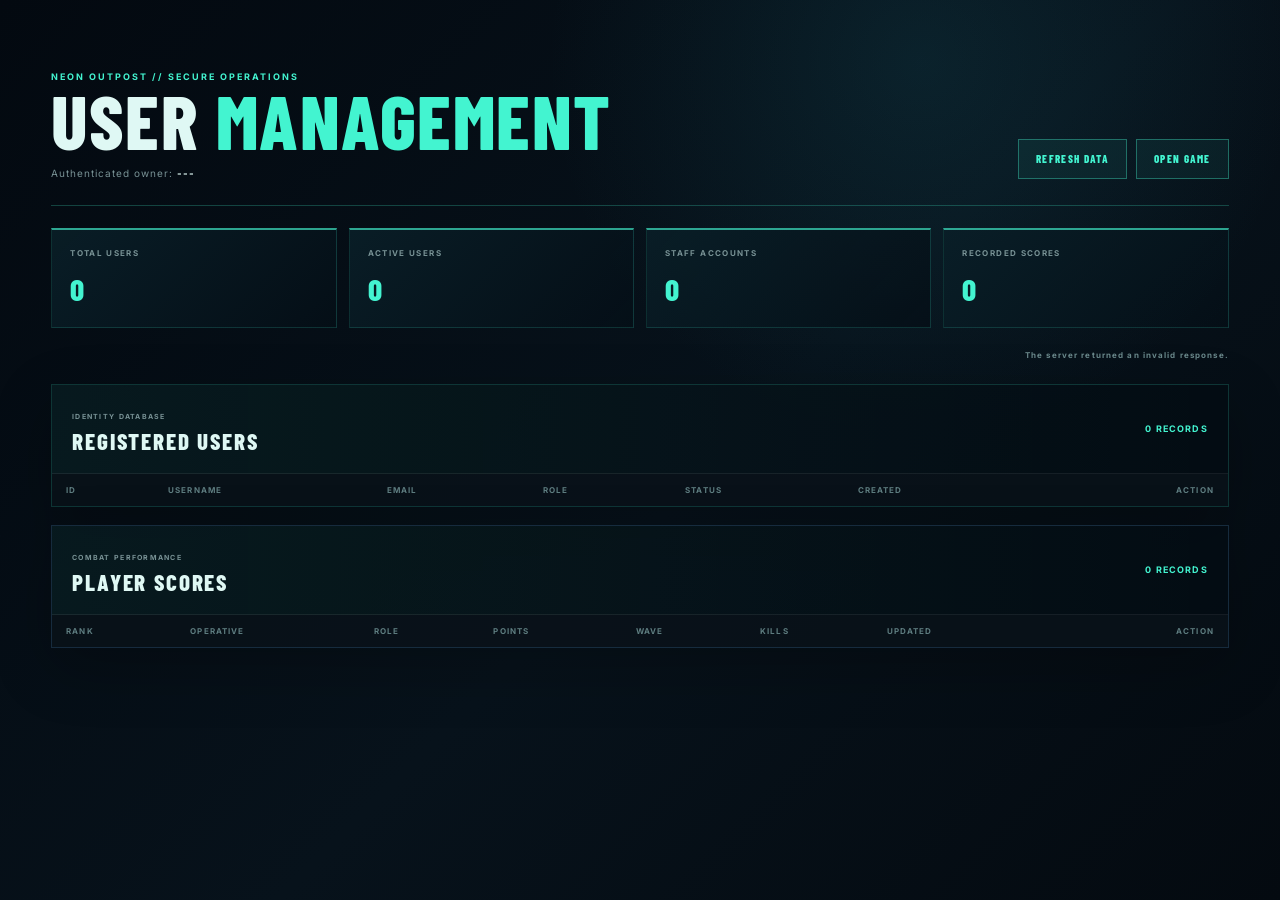
==== management/index.html @ 33bfb7ff "login and more details" ====
<!doctype html>
<html lang="en">
  <head>
    <meta charset="UTF-8" />
    <meta name="viewport" content="width=device-width, initial-scale=1" />
    <meta name="robots" content="noindex,nofollow" />
    <title>Outpost Management</title>
    <link rel="icon" href="../favicon.svg" type="image/svg+xml" />
    <link rel="stylesheet" href="./management.css" />
  </head>
  <body>
    <main class="management-shell">
      <section id="loading-panel" class="status-panel">
        <p>OWNER AUTHORIZATION</p>
        <h1>CONNECTING<span>...</span></h1>
      </section>

      <section id="denied-panel" class="status-panel denied hidden">
        <p>ACCESS REJECTED</p>
        <h1>OWNER CLEARANCE REQUIRED</h1>
        <span id="denied-message">Sign in as an owner from the game menu first.</span>
        <a href="../index.html">RETURN TO GAME</a>
      </section>

      <div id="management-app" class="hidden">
        <header class="management-header">
          <div>
            <p>NEON OUTPOST // SECURE OPERATIONS</p>
            <h1>USER <span>MANAGEMENT</span></h1>
            <small>Authenticated owner: <strong id="owner-name">---</strong></small>
          </div>
          <nav>
            <button id="refresh-management" type="button">REFRESH DATA</button>
            <a href="../index.html">OPEN GAME</a>
          </nav>
        </header>

        <section class="summary-grid" aria-label="Account summary">
          <article><span>TOTAL USERS</span><strong id="total-users">0</strong></article>
          <article><span>ACTIVE USERS</span><strong id="active-users">0</strong></article>
          <article><span>STAFF ACCOUNTS</span><strong id="staff-users">0</strong></article>
          <article><span>RECORDED SCORES</span><strong id="total-scores">0</strong></article>
        </section>

        <p id="management-message" class="management-message" role="status" aria-live="polite"></p>

        <section class="data-panel">
          <div class="panel-heading">
            <div><span>IDENTITY DATABASE</span><h2>REGISTERED USERS</h2></div>
            <b id="users-count">0 RECORDS</b>
          </div>
          <div class="table-scroll">
            <table>
              <thead><tr><th>ID</th><th>USERNAME</th><th>EMAIL</th><th>ROLE</th><th>STATUS</th><th>CREATED</th><th class="action-heading">ACTION</th></tr></thead>
              <tbody id="users-table"></tbody>
            </table>
          </div>
        </section>

        <section class="data-panel score-panel">
          <div class="panel-heading">
            <div><span>COMBAT PERFORMANCE</span><h2>PLAYER SCORES</h2></div>
            <b id="scores-count">0 RECORDS</b>
          </div>
          <div class="table-scroll">
            <table>
              <thead><tr><th>RANK</th><th>OPERATIVE</th><th>ROLE</th><th>POINTS</th><th>WAVE</th><th>KILLS</th><th>UPDATED</th><th class="action-heading">ACTION</th></tr></thead>
              <tbody id="scores-table"></tbody>
            </table>
          </div>
        </section>
      </div>
    </main>

    <div id="edit-modal" class="edit-modal hidden" role="dialog" aria-modal="true" aria-labelledby="edit-modal-title">
      <section class="edit-dialog">
        <header>
          <div><span>OWNER COMMAND</span><h2 id="edit-modal-title">EDIT RECORD</h2></div>
          <button id="close-edit-modal" type="button" aria-label="Close edit window">&times;</button>
        </header>
        <form id="edit-form">
          <div id="user-edit-fields" class="edit-fields hidden">
            <label><span>USERNAME</span><input id="edit-username" name="username" type="text" minlength="3" maxlength="20" pattern="[A-Za-z0-9_]{3,20}" required /></label>
            <label><span>EMAIL</span><input id="edit-email" name="email" type="email" maxlength="254" required /></label>
            <label><span>ROLE</span><select id="edit-role" name="role"><option value="player">PLAYER</option><option value="admin">ADMIN</option><option value="owner">OWNER</option></select></label>
          </div>
          <div id="score-edit-fields" class="edit-fields hidden">
            <label><span>POINTS</span><input id="edit-points" name="points" type="number" min="0" max="1000000000" step="1" required /></label>
            <label><span>WAVE</span><input id="edit-wave" name="wave" type="number" min="1" max="50" step="1" required /></label>
            <label><span>KILLS</span><input id="edit-kills" name="kills" type="number" min="0" max="1000000" step="1" required /></label>
          </div>
          <p id="edit-message" class="edit-message" role="status" aria-live="polite"></p>
          <footer><button id="cancel-edit" type="button">CANCEL</button><button id="save-edit" type="submit">SAVE CHANGES</button></footer>
        </form>
      </section>
    </div>
    <script src="./management.js"></script>
  </body>
</html>
---- management/management.css ----
@import url("https://fonts.googleapis.com/css2?family=Barlow+Condensed:wght@500;600;700;800&family=Inter:wght@400;500;600;700&display=swap");

:root { --ink:#040b12; --panel:#08151e; --cyan:#43f4d0; --blue:#70baff; --orange:#ff8b3d; --red:#ff5268; --text:#dff8f4; --muted:#789295; }
* { box-sizing:border-box; }
html { min-width:320px; background:var(--ink); }
body { min-height:100vh; margin:0; color:var(--text); background:radial-gradient(circle at 72% 7%,rgba(28,104,119,.2),transparent 30%),linear-gradient(135deg,#030910,#07121b 54%,#040a10); font-family:Inter,system-ui,sans-serif; }
body.modal-open { overflow:hidden; }
body::before { content:""; position:fixed; inset:0; pointer-events:none; opacity:.24; background:repeating-linear-gradient(0deg,rgba(255,255,255,.025) 0 1px,transparent 1px 4px); }
button,a { font:800 11px "Barlow Condensed",sans-serif; letter-spacing:.12em; }
button { cursor:pointer; }
.hidden { display:none !important; }
.management-shell { position:relative; width:min(1480px,100%); min-height:100vh; margin:auto; padding:clamp(22px,4vw,54px); }
.status-panel { display:grid; place-content:center; min-height:calc(100vh - 108px); text-align:center; }
.status-panel p { color:var(--cyan); font:700 10px Inter,sans-serif; letter-spacing:.28em; }
.status-panel h1 { margin:5px 0 20px; font:800 clamp(42px,7vw,86px)/.9 "Barlow Condensed",sans-serif; }
.status-panel h1 span { color:var(--cyan); }
.status-panel > span { color:var(--muted); }
.status-panel a { width:max-content; margin:28px auto 0; padding:14px 22px; border:1px solid rgba(67,244,208,.45); color:var(--cyan); text-decoration:none; }
.status-panel.denied p,.status-panel.denied h1 { color:var(--red); }
.management-header { display:flex; align-items:flex-end; justify-content:space-between; gap:30px; padding:20px 0 26px; border-bottom:1px solid rgba(67,244,208,.24); }
.management-header p { margin:0 0 8px; color:var(--cyan); font:700 9px Inter,sans-serif; letter-spacing:.22em; }
.management-header h1 { margin:0; font:800 clamp(42px,6vw,76px)/.8 "Barlow Condensed",sans-serif; letter-spacing:.02em; }
.management-header h1 span { color:var(--cyan); }
.management-header small { display:block; margin-top:16px; color:var(--muted); font-size:10px; letter-spacing:.1em; }
.management-header small strong { color:var(--text); }
.management-header nav { display:flex; gap:9px; }
.management-header button,.management-header a { min-height:40px; padding:0 17px; border:1px solid rgba(67,244,208,.36); color:var(--cyan); background:rgba(67,244,208,.06); text-decoration:none; display:grid; place-items:center; }
.management-header button:hover,.management-header a:hover { color:#04100e; background:var(--cyan); }
.management-header button:disabled { cursor:wait; opacity:.45; }
.summary-grid { display:grid; grid-template-columns:repeat(4,1fr); gap:12px; margin:22px 0; }
.summary-grid article { min-height:100px; padding:18px; border:1px solid rgba(67,244,208,.14); border-top:2px solid rgba(67,244,208,.65); background:linear-gradient(135deg,rgba(10,31,40,.9),rgba(5,15,23,.88)); }
.summary-grid span { display:block; color:var(--muted); font:700 8px Inter,sans-serif; letter-spacing:.17em; }
.summary-grid strong { display:block; margin-top:12px; color:var(--cyan); font:800 31px "Barlow Condensed",sans-serif; }
.management-message { min-height:16px; margin:0 0 8px; color:#69878a; text-align:right; font:700 8px Inter,sans-serif; letter-spacing:.14em; }
.data-panel { margin-top:18px; border:1px solid rgba(67,244,208,.18); background:rgba(4,13,20,.84); box-shadow:0 20px 60px rgba(0,0,0,.24); }
.score-panel { border-color:rgba(112,186,255,.18); }
.panel-heading { display:flex; align-items:center; justify-content:space-between; gap:20px; padding:18px 20px; border-bottom:1px solid rgba(255,255,255,.07); background:linear-gradient(90deg,rgba(67,244,208,.06),transparent); }
.panel-heading span { color:var(--muted); font:700 7px Inter,sans-serif; letter-spacing:.18em; }
.panel-heading h2 { margin:4px 0 0; font:800 23px "Barlow Condensed",sans-serif; letter-spacing:.08em; }
.panel-heading b { color:var(--cyan); font:700 9px Inter,sans-serif; letter-spacing:.13em; }
.table-scroll { overflow:auto; }
table { width:100%; min-width:850px; border-collapse:collapse; }
th { padding:11px 14px; color:#5e7d80; background:rgba(255,255,255,.02); text-align:left; font:700 8px Inter,sans-serif; letter-spacing:.14em; }
td { height:48px; padding:9px 14px; border-top:1px solid rgba(255,255,255,.05); color:#a9bec0; font-size:11px; }
tbody tr:hover { background:rgba(67,244,208,.035); }
td.username { color:#e4f7f5; font-size:12px; font-weight:700; }
td.numeric { font-variant-numeric:tabular-nums; }
td.rank { color:var(--orange); font-weight:800; }
td.points { color:var(--cyan); font-weight:800; }
.data-badge { display:inline-block; min-width:58px; padding:4px 6px; border:1px solid currentColor; text-align:center; font:800 8px Inter,sans-serif; letter-spacing:.1em; }
.role-player { color:#789295; }
.role-admin { color:var(--blue); background:rgba(112,186,255,.08); }
.role-owner { color:var(--orange); background:rgba(255,139,61,.08); }
.status-active { color:var(--cyan); background:rgba(67,244,208,.07); }
.status-inactive { color:var(--red); background:rgba(255,82,104,.07); }
.empty-row { height:100px; color:#647f82; text-align:center; letter-spacing:.13em; }
.action-heading { width:190px; text-align:right; }
.action-cell { width:190px; padding-right:12px; }
.row-actions { display:flex; align-items:center; justify-content:flex-end; gap:7px; }
.action-toggle { width:38px; height:29px; padding:0; border:1px solid rgba(67,244,208,.25); color:var(--cyan); background:rgba(67,244,208,.05); line-height:1; }
.action-toggle:hover,.row-actions.open .action-toggle { color:#04110e; background:var(--cyan); }
.action-buttons { display:none; align-items:center; gap:5px; }
.row-actions.open .action-buttons { display:flex; animation:actions-in .16s ease both; }
.action-buttons button { min-height:29px; padding:0 9px; border:1px solid rgba(255,255,255,.18); color:#cce0df; background:rgba(255,255,255,.04); font-size:9px; }
.action-buttons .action-edit { border-color:rgba(112,186,255,.44); color:#9dcfff; background:rgba(112,186,255,.08); }
.action-buttons .action-deactivate { border-color:rgba(255,82,104,.45); color:#ff8192; background:rgba(255,82,104,.08); }
.action-buttons .action-activate { border-color:rgba(67,244,208,.44); color:var(--cyan); background:rgba(67,244,208,.07); }
.action-buttons button:hover { filter:brightness(1.35); }
@keyframes actions-in { from { opacity:0; transform:translateX(8px); } to { opacity:1; transform:none; } }

.edit-modal { position:fixed; inset:0; z-index:100; display:grid; place-items:center; padding:20px; background:rgba(1,6,10,.82); backdrop-filter:blur(8px); }
.edit-dialog { width:min(570px,100%); border:1px solid rgba(67,244,208,.38); border-left:3px solid var(--cyan); background:linear-gradient(145deg,#091923,#050e16); box-shadow:0 35px 100px rgba(0,0,0,.7),inset 0 0 50px rgba(67,244,208,.025); clip-path:polygon(0 0,calc(100% - 20px) 0,100% 20px,100% 100%,20px 100%,0 calc(100% - 20px)); }
.edit-dialog > header { display:flex; align-items:center; justify-content:space-between; gap:20px; padding:21px 24px; border-bottom:1px solid rgba(67,244,208,.16); }
.edit-dialog header span { color:var(--cyan); font:700 8px Inter,sans-serif; letter-spacing:.2em; }
.edit-dialog h2 { margin:5px 0 0; font:800 25px "Barlow Condensed",sans-serif; letter-spacing:.07em; }
.edit-dialog header button { width:35px; height:35px; padding:0; border:1px solid rgba(255,82,104,.45); color:var(--red); background:rgba(255,82,104,.07); font:400 25px/1 Inter,sans-serif; }
.edit-dialog form { padding:24px; }
.edit-fields { display:grid; gap:16px; }
.edit-fields label { display:grid; gap:7px; }
.edit-fields label span { color:#769194; font:700 8px Inter,sans-serif; letter-spacing:.17em; }
.edit-fields input,.edit-fields select { width:100%; height:46px; padding:0 13px; border:1px solid rgba(67,244,208,.22); outline:none; color:var(--text); background:#06131c; font:600 13px Inter,sans-serif; }
.edit-fields input:focus,.edit-fields select:focus { border-color:var(--cyan); box-shadow:0 0 0 2px rgba(67,244,208,.08); }
.edit-fields select option { color:var(--text); background:#06131c; }
.edit-message { min-height:18px; margin:15px 0 0; color:var(--orange); font-size:10px; line-height:1.5; }
.edit-dialog footer { display:flex; justify-content:flex-end; gap:8px; margin-top:5px; }
.edit-dialog footer button { min-height:41px; padding:0 17px; border:1px solid rgba(255,255,255,.17); color:#9eb5b7; background:rgba(255,255,255,.04); }
.edit-dialog footer button[type="submit"] { border-color:rgba(67,244,208,.48); color:#03100d; background:var(--cyan); }
.edit-dialog footer button:disabled { cursor:wait; opacity:.45; }

@media (max-width:760px) {
  .management-shell { padding:18px; }
  .management-header { align-items:flex-start; flex-direction:column; }
  .management-header nav { width:100%; }
  .management-header button,.management-header a { flex:1; }
  .summary-grid { grid-template-columns:1fr 1fr; }
}
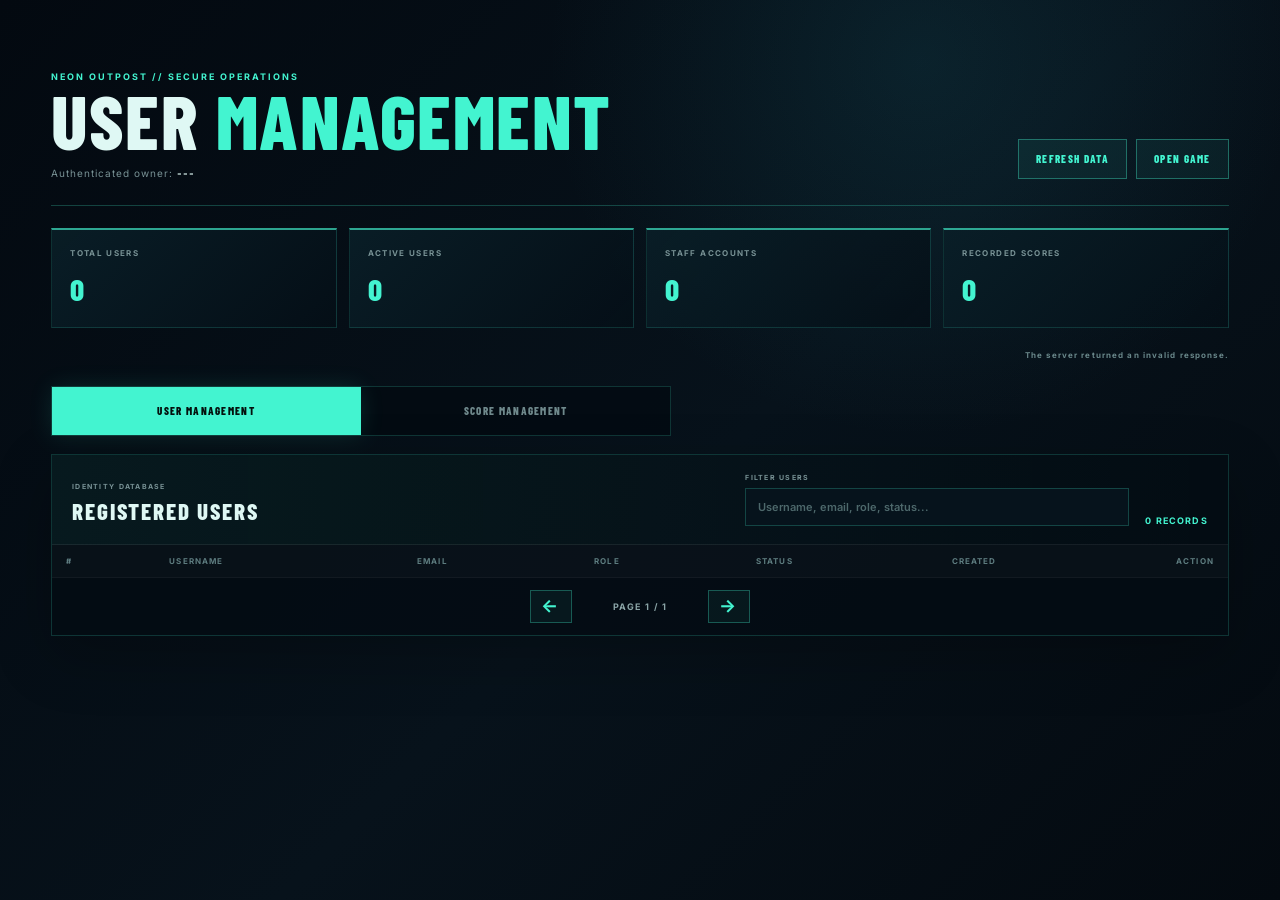
==== commit 494b1536: "login and more details" ====
--- a/management/index.html
+++ b/management/index.html
@@ -26,7 +26,7 @@
         <header class="management-header">
           <div>
             <p>NEON OUTPOST // SECURE OPERATIONS</p>
-            <h1>USER <span>MANAGEMENT</span></h1>
+            <h1><strong id="management-view-title">USER</strong> <span>MANAGEMENT</span></h1>
             <small>Authenticated owner: <strong id="owner-name">---</strong></small>
           </div>
           <nav>
@@ -44,23 +44,39 @@
 
         <p id="management-message" class="management-message" role="status" aria-live="polite"></p>
 
-        <section class="data-panel">
+        <div class="management-switch" role="tablist" aria-label="Management view">
+          <button id="users-view-button" class="active" type="button" role="tab" aria-selected="true" aria-controls="users-panel">USER MANAGEMENT</button>
+          <button id="scores-view-button" type="button" role="tab" aria-selected="false" aria-controls="scores-panel">SCORE MANAGEMENT</button>
+        </div>
+
+        <section id="users-panel" class="data-panel" role="tabpanel" aria-labelledby="users-view-button">
           <div class="panel-heading">
             <div><span>IDENTITY DATABASE</span><h2>REGISTERED USERS</h2></div>
-            <b id="users-count">0 RECORDS</b>
+            <div class="panel-tools">
+              <label><span>FILTER USERS</span><input id="users-filter" type="search" placeholder="Username, email, role, status..." autocomplete="off" /></label>
+              <b id="users-count">0 RECORDS</b>
+            </div>
           </div>
           <div class="table-scroll">
             <table>
-              <thead><tr><th>ID</th><th>USERNAME</th><th>EMAIL</th><th>ROLE</th><th>STATUS</th><th>CREATED</th><th class="action-heading">ACTION</th></tr></thead>
+              <thead><tr><th>#</th><th>USERNAME</th><th>EMAIL</th><th>ROLE</th><th>STATUS</th><th>CREATED</th><th class="action-heading">ACTION</th></tr></thead>
               <tbody id="users-table"></tbody>
             </table>
           </div>
+          <footer class="table-pagination">
+            <button id="users-previous" type="button" aria-label="Previous users page">&#8592;</button>
+            <span id="users-page">PAGE 1 / 1</span>
+            <button id="users-next" type="button" aria-label="Next users page">&#8594;</button>
+          </footer>
         </section>
 
-        <section class="data-panel score-panel">
+        <section id="scores-panel" class="data-panel score-panel hidden" role="tabpanel" aria-labelledby="scores-view-button">
           <div class="panel-heading">
             <div><span>COMBAT PERFORMANCE</span><h2>PLAYER SCORES</h2></div>
-            <b id="scores-count">0 RECORDS</b>
+            <div class="panel-tools">
+              <label><span>FILTER SCORES</span><input id="scores-filter" type="search" placeholder="Operative, role, points, wave..." autocomplete="off" /></label>
+              <b id="scores-count">0 RECORDS</b>
+            </div>
           </div>
           <div class="table-scroll">
             <table>
@@ -68,9 +84,16 @@
               <tbody id="scores-table"></tbody>
             </table>
           </div>
+          <footer class="table-pagination">
+            <button id="scores-previous" type="button" aria-label="Previous scores page">&#8592;</button>
+            <span id="scores-page">PAGE 1 / 1</span>
+            <button id="scores-next" type="button" aria-label="Next scores page">&#8594;</button>
+          </footer>
         </section>
       </div>
     </main>
+
+    <div id="action-dropdown" class="action-dropdown hidden" role="menu"></div>
 
     <div id="edit-modal" class="edit-modal hidden" role="dialog" aria-modal="true" aria-labelledby="edit-modal-title">
       <section class="edit-dialog">
--- a/management/management.css
+++ b/management/management.css
@@ -20,6 +20,7 @@
 .management-header { display:flex; align-items:flex-end; justify-content:space-between; gap:30px; padding:20px 0 26px; border-bottom:1px solid rgba(67,244,208,.24); }
 .management-header p { margin:0 0 8px; color:var(--cyan); font:700 9px Inter,sans-serif; letter-spacing:.22em; }
 .management-header h1 { margin:0; font:800 clamp(42px,6vw,76px)/.8 "Barlow Condensed",sans-serif; letter-spacing:.02em; }
+.management-header h1 strong { font:inherit; }
 .management-header h1 span { color:var(--cyan); }
 .management-header small { display:block; margin-top:16px; color:var(--muted); font-size:10px; letter-spacing:.1em; }
 .management-header small strong { color:var(--text); }
@@ -32,12 +33,22 @@
 .summary-grid span { display:block; color:var(--muted); font:700 8px Inter,sans-serif; letter-spacing:.17em; }
 .summary-grid strong { display:block; margin-top:12px; color:var(--cyan); font:800 31px "Barlow Condensed",sans-serif; }
 .management-message { min-height:16px; margin:0 0 8px; color:#69878a; text-align:right; font:700 8px Inter,sans-serif; letter-spacing:.14em; }
+.management-switch { display:grid; grid-template-columns:1fr 1fr; width:min(620px,100%); margin:20px 0 4px; border:1px solid rgba(67,244,208,.18); background:rgba(3,11,17,.72); }
+.management-switch button { min-height:48px; border:0; border-right:1px solid rgba(67,244,208,.13); color:#6f898c; background:transparent; }
+.management-switch button:last-child { border-right:0; }
+.management-switch button:hover { color:var(--text); background:rgba(67,244,208,.05); }
+.management-switch button.active { color:#04110e; background:var(--cyan); box-shadow:0 0 24px rgba(67,244,208,.12); }
 .data-panel { margin-top:18px; border:1px solid rgba(67,244,208,.18); background:rgba(4,13,20,.84); box-shadow:0 20px 60px rgba(0,0,0,.24); }
 .score-panel { border-color:rgba(112,186,255,.18); }
 .panel-heading { display:flex; align-items:center; justify-content:space-between; gap:20px; padding:18px 20px; border-bottom:1px solid rgba(255,255,255,.07); background:linear-gradient(90deg,rgba(67,244,208,.06),transparent); }
 .panel-heading span { color:var(--muted); font:700 7px Inter,sans-serif; letter-spacing:.18em; }
 .panel-heading h2 { margin:4px 0 0; font:800 23px "Barlow Condensed",sans-serif; letter-spacing:.08em; }
 .panel-heading b { color:var(--cyan); font:700 9px Inter,sans-serif; letter-spacing:.13em; }
+.panel-tools { display:flex; align-items:flex-end; gap:16px; }
+.panel-tools label { display:grid; gap:6px; }
+.panel-tools input { width:clamp(230px,30vw,390px); height:38px; padding:0 12px; border:1px solid rgba(67,244,208,.22); outline:none; color:var(--text); background:#06131c; font:600 11px Inter,sans-serif; }
+.panel-tools input:focus { border-color:var(--cyan); box-shadow:0 0 0 2px rgba(67,244,208,.07); }
+.panel-tools input::placeholder { color:#4d686b; }
 .table-scroll { overflow:auto; }
 table { width:100%; min-width:850px; border-collapse:collapse; }
 th { padding:11px 14px; color:#5e7d80; background:rgba(255,255,255,.02); text-align:left; font:700 8px Inter,sans-serif; letter-spacing:.14em; }
@@ -54,19 +65,24 @@
 .status-active { color:var(--cyan); background:rgba(67,244,208,.07); }
 .status-inactive { color:var(--red); background:rgba(255,82,104,.07); }
 .empty-row { height:100px; color:#647f82; text-align:center; letter-spacing:.13em; }
-.action-heading { width:190px; text-align:right; }
-.action-cell { width:190px; padding-right:12px; }
-.row-actions { display:flex; align-items:center; justify-content:flex-end; gap:7px; }
+.table-pagination { display:flex; align-items:center; justify-content:center; gap:13px; min-height:58px; padding:10px 16px; border-top:1px solid rgba(255,255,255,.06); }
+.table-pagination button { width:42px; height:33px; padding:0; border:1px solid rgba(67,244,208,.3); color:var(--cyan); background:rgba(67,244,208,.05); font:700 18px/1 Inter,sans-serif; }
+.table-pagination button:hover:not(:disabled) { color:#04110e; background:var(--cyan); }
+.table-pagination button:disabled { cursor:not-allowed; opacity:.25; }
+.table-pagination span { min-width:110px; color:#8ba5a7; text-align:center; font:700 9px Inter,sans-serif; letter-spacing:.14em; }
+.action-heading { width:70px; text-align:right; }
+.action-cell { width:70px; padding-right:14px; }
+.row-actions { display:flex; align-items:center; justify-content:flex-end; }
 .action-toggle { width:38px; height:29px; padding:0; border:1px solid rgba(67,244,208,.25); color:var(--cyan); background:rgba(67,244,208,.05); line-height:1; }
-.action-toggle:hover,.row-actions.open .action-toggle { color:#04110e; background:var(--cyan); }
-.action-buttons { display:none; align-items:center; gap:5px; }
-.row-actions.open .action-buttons { display:flex; animation:actions-in .16s ease both; }
-.action-buttons button { min-height:29px; padding:0 9px; border:1px solid rgba(255,255,255,.18); color:#cce0df; background:rgba(255,255,255,.04); font-size:9px; }
-.action-buttons .action-edit { border-color:rgba(112,186,255,.44); color:#9dcfff; background:rgba(112,186,255,.08); }
-.action-buttons .action-deactivate { border-color:rgba(255,82,104,.45); color:#ff8192; background:rgba(255,82,104,.08); }
-.action-buttons .action-activate { border-color:rgba(67,244,208,.44); color:var(--cyan); background:rgba(67,244,208,.07); }
-.action-buttons button:hover { filter:brightness(1.35); }
-@keyframes actions-in { from { opacity:0; transform:translateX(8px); } to { opacity:1; transform:none; } }
+.action-toggle:hover,.action-toggle[aria-expanded="true"] { color:#04110e; background:var(--cyan); }
+.action-dropdown { position:fixed; z-index:90; display:grid; min-width:145px; padding:6px; border:1px solid rgba(67,244,208,.33); background:#07151e; box-shadow:0 18px 45px rgba(0,0,0,.55); animation:dropdown-in .14s ease both; }
+.action-dropdown button { min-height:35px; padding:0 11px; border:0; border-bottom:1px solid rgba(255,255,255,.06); color:#cce0df; background:transparent; text-align:left; font-size:9px; }
+.action-dropdown button:last-child { border-bottom:0; }
+.action-dropdown .action-edit { color:#9dcfff; }
+.action-dropdown .action-deactivate { color:#ff8192; }
+.action-dropdown .action-activate { color:var(--cyan); }
+.action-dropdown button:hover { background:rgba(255,255,255,.06); }
+@keyframes dropdown-in { from { opacity:0; transform:translateY(-5px) scale(.98); } to { opacity:1; transform:none; } }
 
 .edit-modal { position:fixed; inset:0; z-index:100; display:grid; place-items:center; padding:20px; background:rgba(1,6,10,.82); backdrop-filter:blur(8px); }
 .edit-dialog { width:min(570px,100%); border:1px solid rgba(67,244,208,.38); border-left:3px solid var(--cyan); background:linear-gradient(145deg,#091923,#050e16); box-shadow:0 35px 100px rgba(0,0,0,.7),inset 0 0 50px rgba(67,244,208,.025); clip-path:polygon(0 0,calc(100% - 20px) 0,100% 20px,100% 100%,20px 100%,0 calc(100% - 20px)); }
@@ -93,4 +109,9 @@
   .management-header nav { width:100%; }
   .management-header button,.management-header a { flex:1; }
   .summary-grid { grid-template-columns:1fr 1fr; }
+  .management-switch { width:100%; }
+  .panel-heading { align-items:flex-start; flex-direction:column; }
+  .panel-tools { width:100%; align-items:flex-end; }
+  .panel-tools label { flex:1; }
+  .panel-tools input { width:100%; }
 }
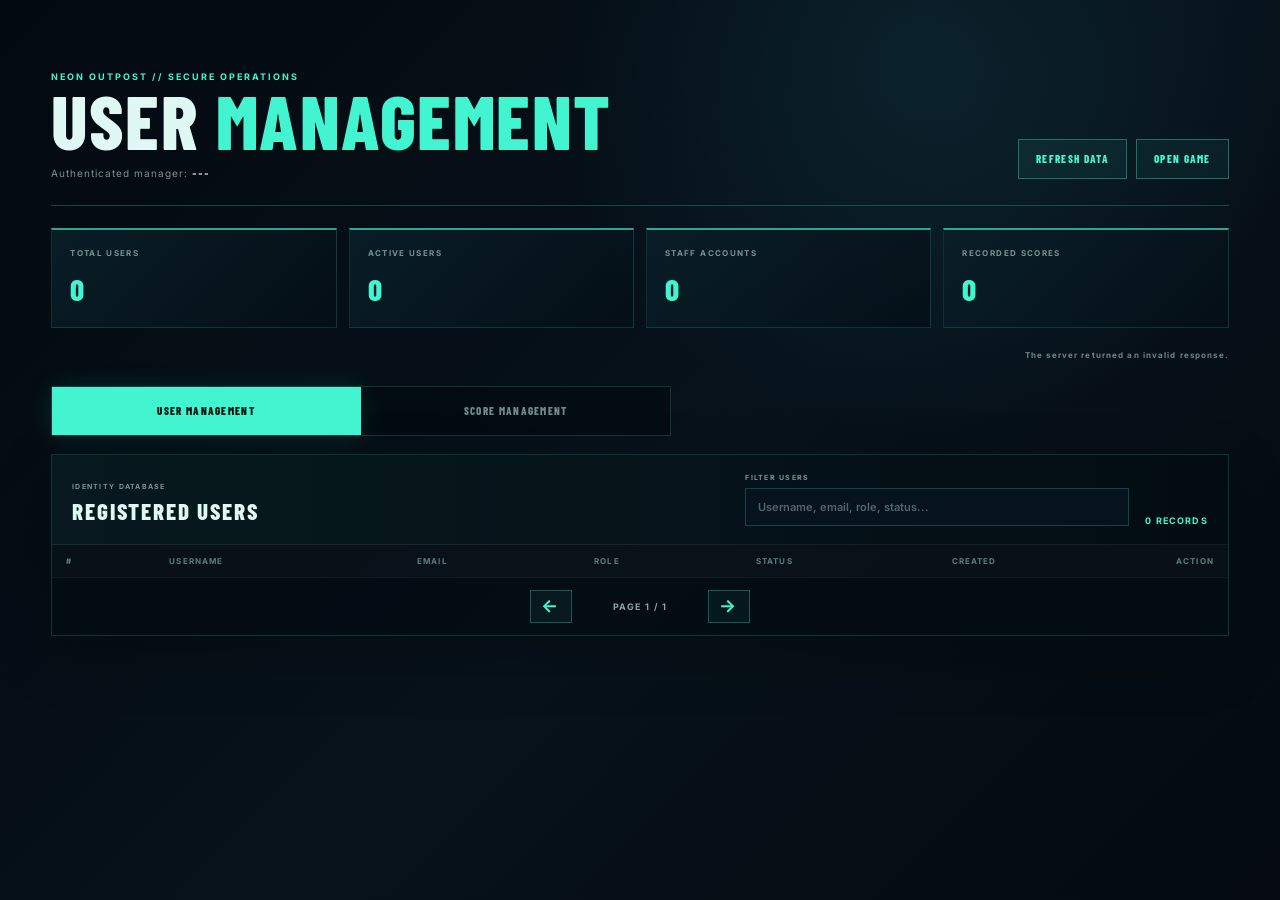
==== commit 6f74c3f4: "enhance security" ====
--- a/management/index.html
+++ b/management/index.html
@@ -11,14 +11,14 @@
   <body>
     <main class="management-shell">
       <section id="loading-panel" class="status-panel">
-        <p>OWNER AUTHORIZATION</p>
+        <p>MANAGEMENT AUTHORIZATION</p>
         <h1>CONNECTING<span>...</span></h1>
       </section>
 
       <section id="denied-panel" class="status-panel denied hidden">
         <p>ACCESS REJECTED</p>
-        <h1>OWNER CLEARANCE REQUIRED</h1>
-        <span id="denied-message">Sign in as an owner from the game menu first.</span>
+        <h1>MANAGEMENT CLEARANCE REQUIRED</h1>
+        <span id="denied-message">Sign in as an admin or owner from the game menu first.</span>
         <a href="../index.html">RETURN TO GAME</a>
       </section>
 
@@ -27,7 +27,7 @@
           <div>
             <p>NEON OUTPOST // SECURE OPERATIONS</p>
             <h1><strong id="management-view-title">USER</strong> <span>MANAGEMENT</span></h1>
-            <small>Authenticated owner: <strong id="owner-name">---</strong></small>
+            <small>Authenticated manager: <strong id="owner-name">---</strong></small>
           </div>
           <nav>
             <button id="refresh-management" type="button">REFRESH DATA</button>
@@ -80,7 +80,7 @@
           </div>
           <div class="table-scroll">
             <table>
-              <thead><tr><th>RANK</th><th>OPERATIVE</th><th>ROLE</th><th>POINTS</th><th>WAVE</th><th>KILLS</th><th>UPDATED</th><th class="action-heading">ACTION</th></tr></thead>
+              <thead><tr><th>RANK</th><th>OPERATIVE</th><th>ROLE</th><th>POINTS</th><th>WAVE</th><th>KILLS</th><th>UPDATED</th><th id="scores-action-heading" class="action-heading">ACTION</th></tr></thead>
               <tbody id="scores-table"></tbody>
             </table>
           </div>
